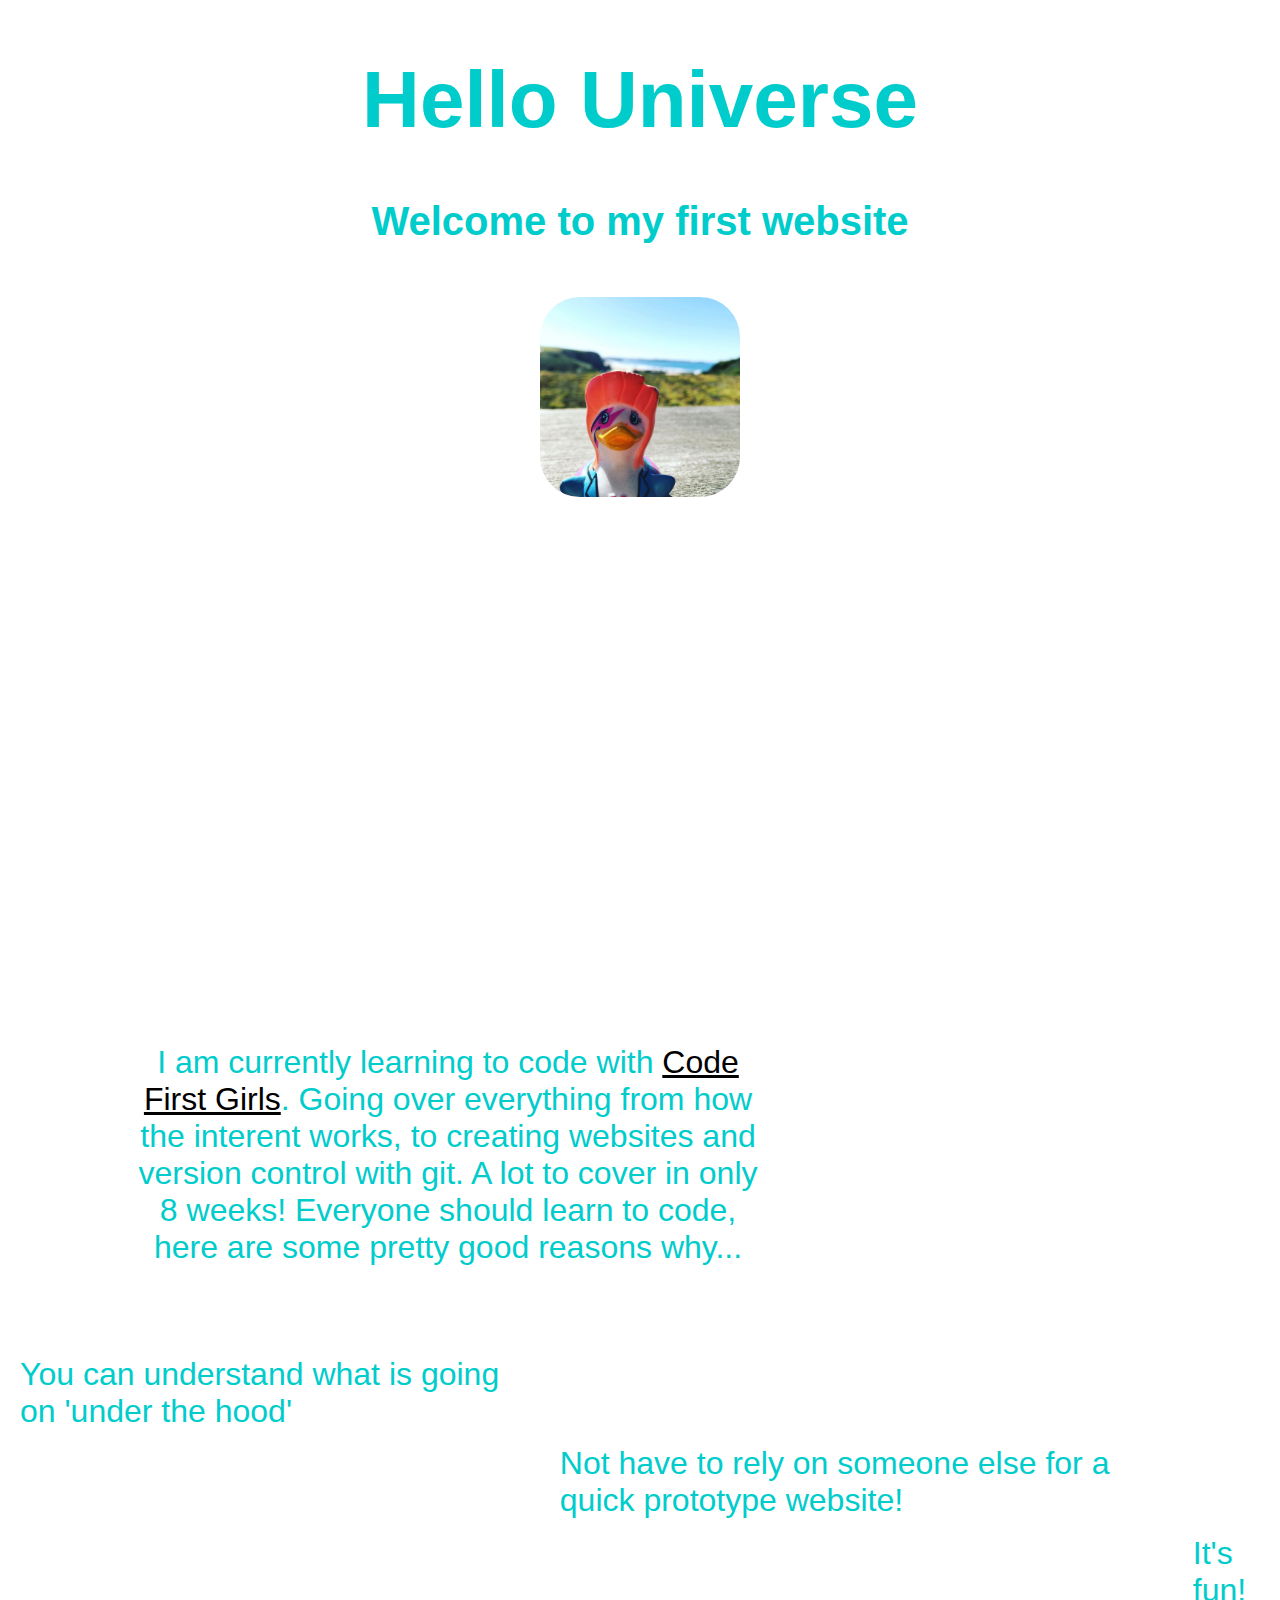
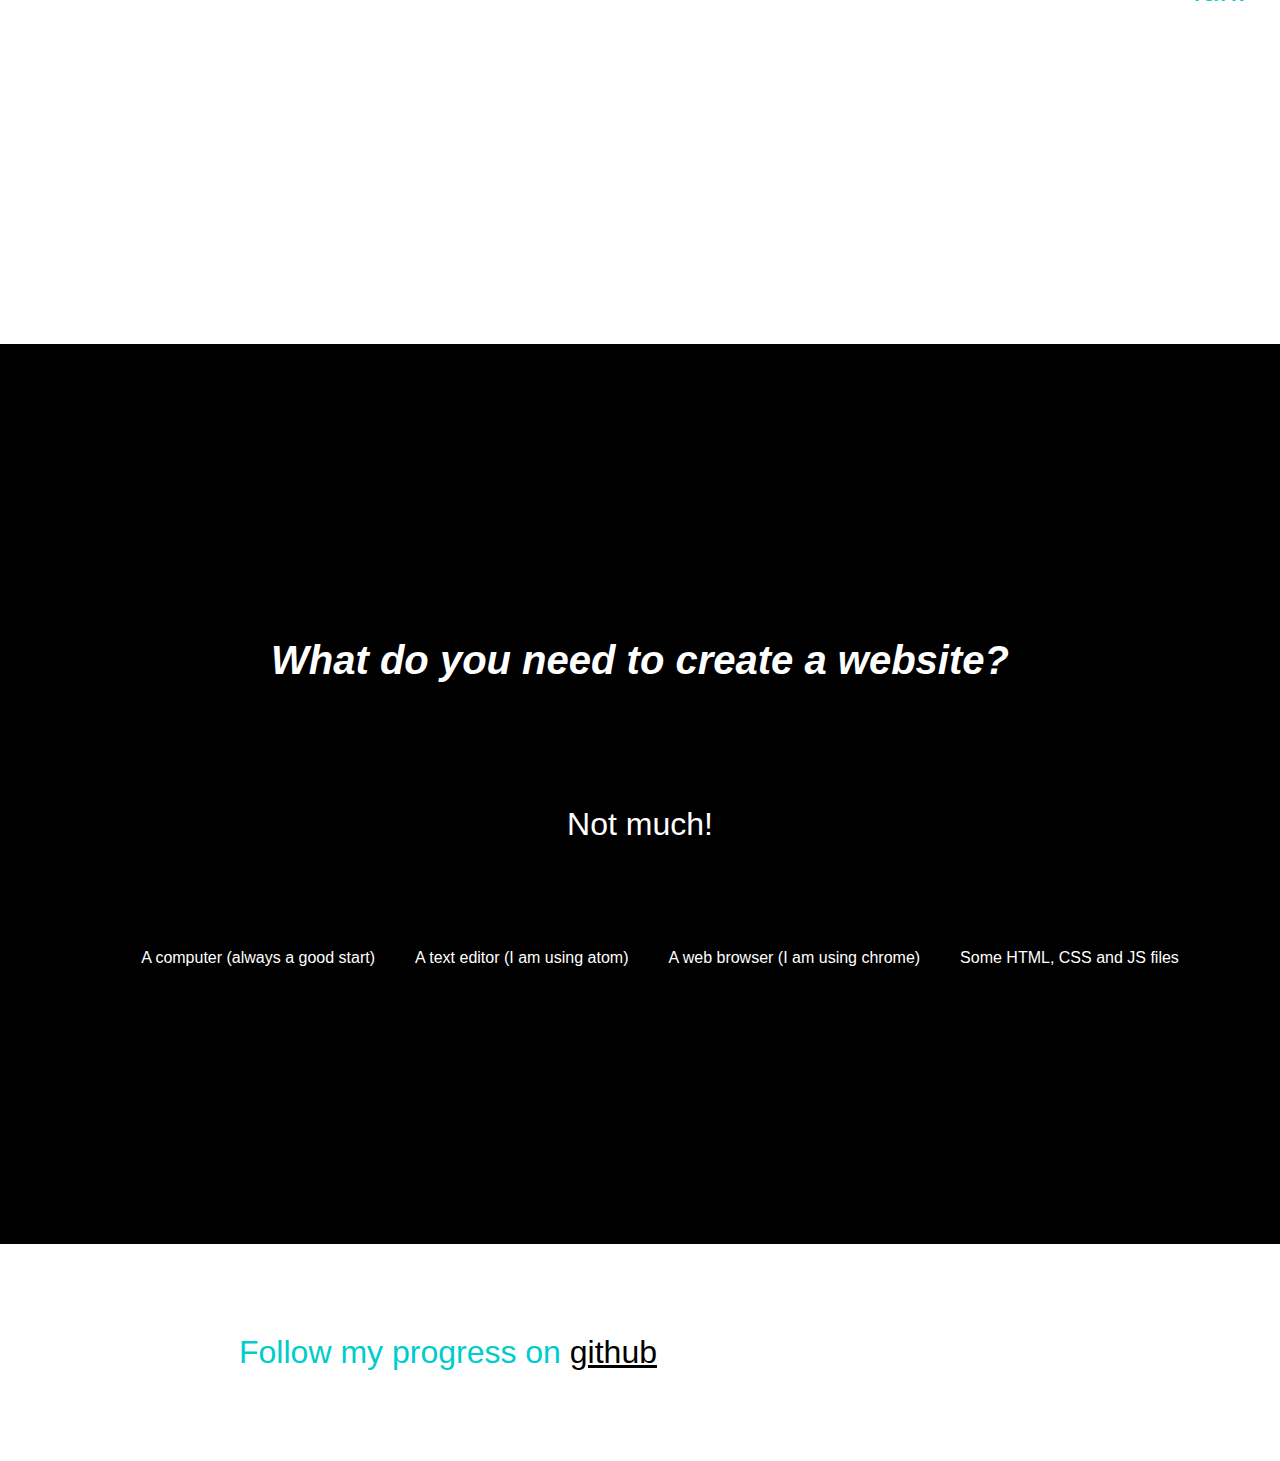
==== index.html @ e0ae8237 "Create index.html" ====
<!DOCTYPE html>
<htmL>
  <head>
    <title>First Website</title>
      <link rel="stylesheet" type="text/css" href="css/homepage-styles.css">
  </head>
  <body>

    <div>
      <h1>Hello Universe</h1>
      <h2>Welcome to my first website</h2>
      <image src="./duck.jpg" alt="A local image" width=200px>
    </div>

    <div>
      <p>I am currently learning to code with <a href="https://www.codefirstgirls.org.uk/">Code First Girls</a>. Going over everything from how the interent works, to creating websites and version control with git. A lot to cover in only 8 weeks! Everyone should learn to code, here are some pretty good reasons why...</p>
      <ol>
        <li>You can understand what is going on 'under the hood'</li>
        <li id="lower">Not have to rely on someone else for a quick prototype website!</li>
        <li id="lowest">It's fun!</li>
      </ol>
    </div>

    <div class="contrast">
      <h2><i>What do you need to create a website?</i></h2>
      <p>Not much!</p>
      <ul>
        <li>A computer (always a good start)</li>
        <li>A text editor (I am using atom)</li>
        <li>A web browser (I am using chrome)</li>
        <li>Some HTML, CSS and JS files</li>
      </ul>
    </div>
    <p>Follow my progress on <a href="https://github.com/">github</a></p>
  </body>
</html>
---- css/homepage-styles.css ----
body{
        color: rgb(0,204,204);
        font-family: arial;
        margin: 0px;
}
div{
    min-height: 100vh;
    width: 100vw;
}
h1,h2{
  text-align: center;
}
h1{
  font-size: 5em;
}
h2{
  font-size: 2.5em;
}
img{
  display: block;
  padding: 20px;
  margin: 0 auto;
  border-radius: 60px;
}
p{
  text-align: center;
  width: 50%;
  margin: 10vh 10vw;
  font-size: 2em;
}
a{
  color: rgb(0,0,0);
}
ol{
  list-style: none;
  padding: 0;
  margin-bottom: 10%;
  font-size: 2em;
  display: flex;
  justify-content: space-evenly;
  }
li#lower{
  margin-top: 7%;
}
li#lowest{
  margin-top: 14%;
}
div.contrast{
  background-color: rgb(0, 0, 0);
  color: rgb(255, 255, 255);
  display: flex;
  justify-content: center;
  align-items: center;
  flex-direction: column;
}
ul{
  list-style: none;
  display: flex;
}
li{
  margin: 0 20px;
  transition: 0.6s ease;
}
li:hover{
  font-size: 1.2em;
}
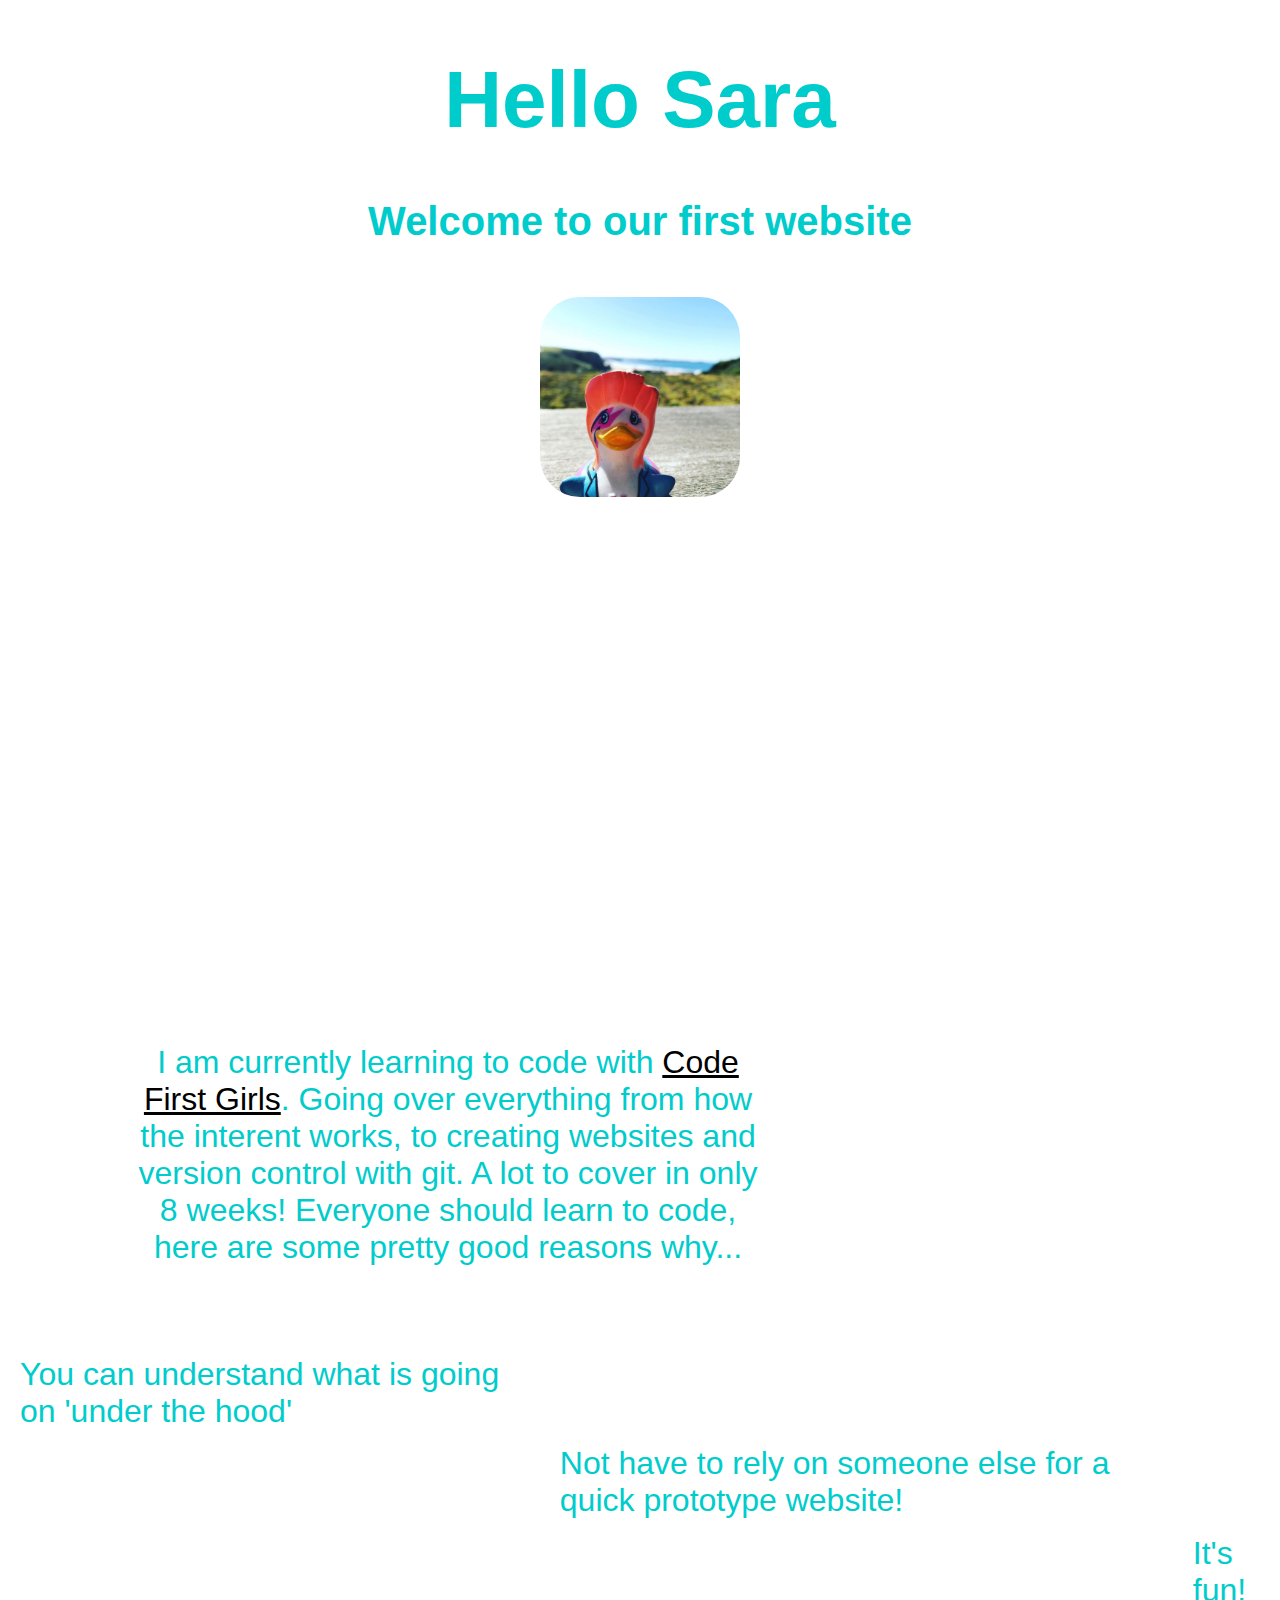
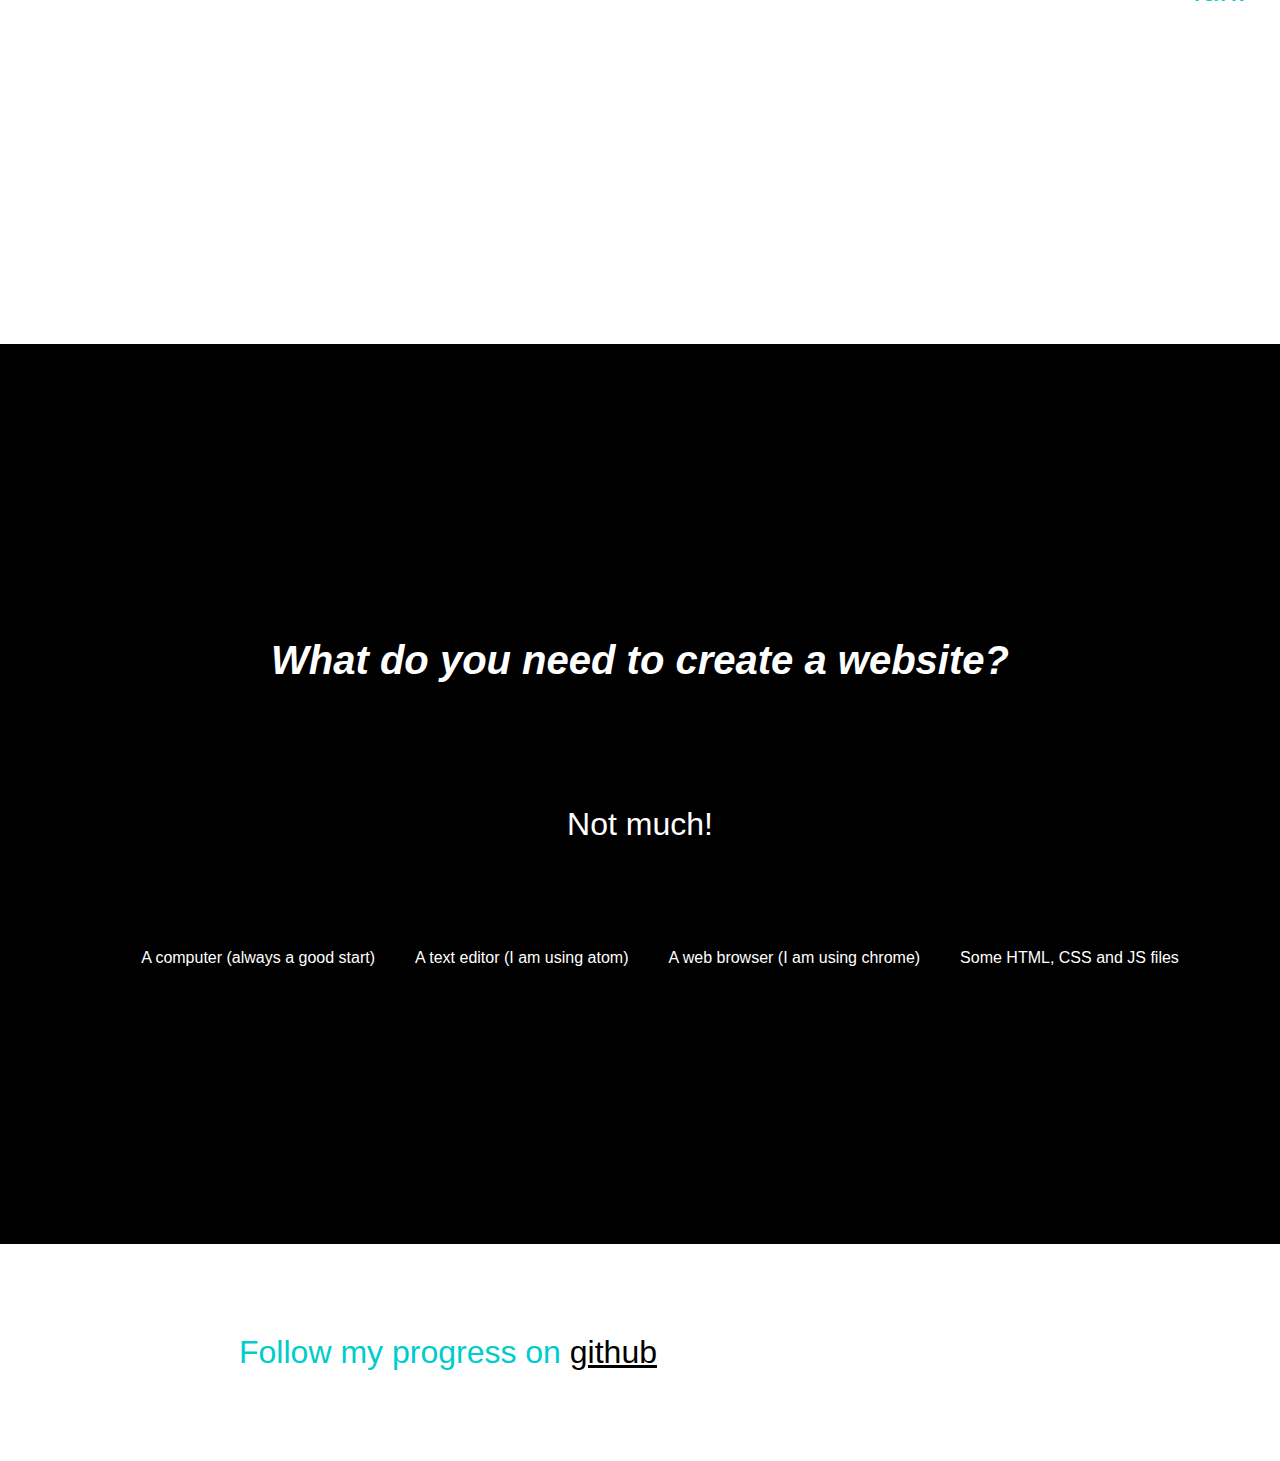
==== commit 1ff33aa0: "Update index.html" ====
--- a/index.html
+++ b/index.html
@@ -7,8 +7,8 @@
   <body>
 
     <div>
-      <h1>Hello Universe</h1>
-      <h2>Welcome to my first website</h2>
+      <h1>Hello Sara</h1>
+      <h2>Welcome to our first website</h2>
       <image src="./duck.jpg" alt="A local image" width=200px>
     </div>
 
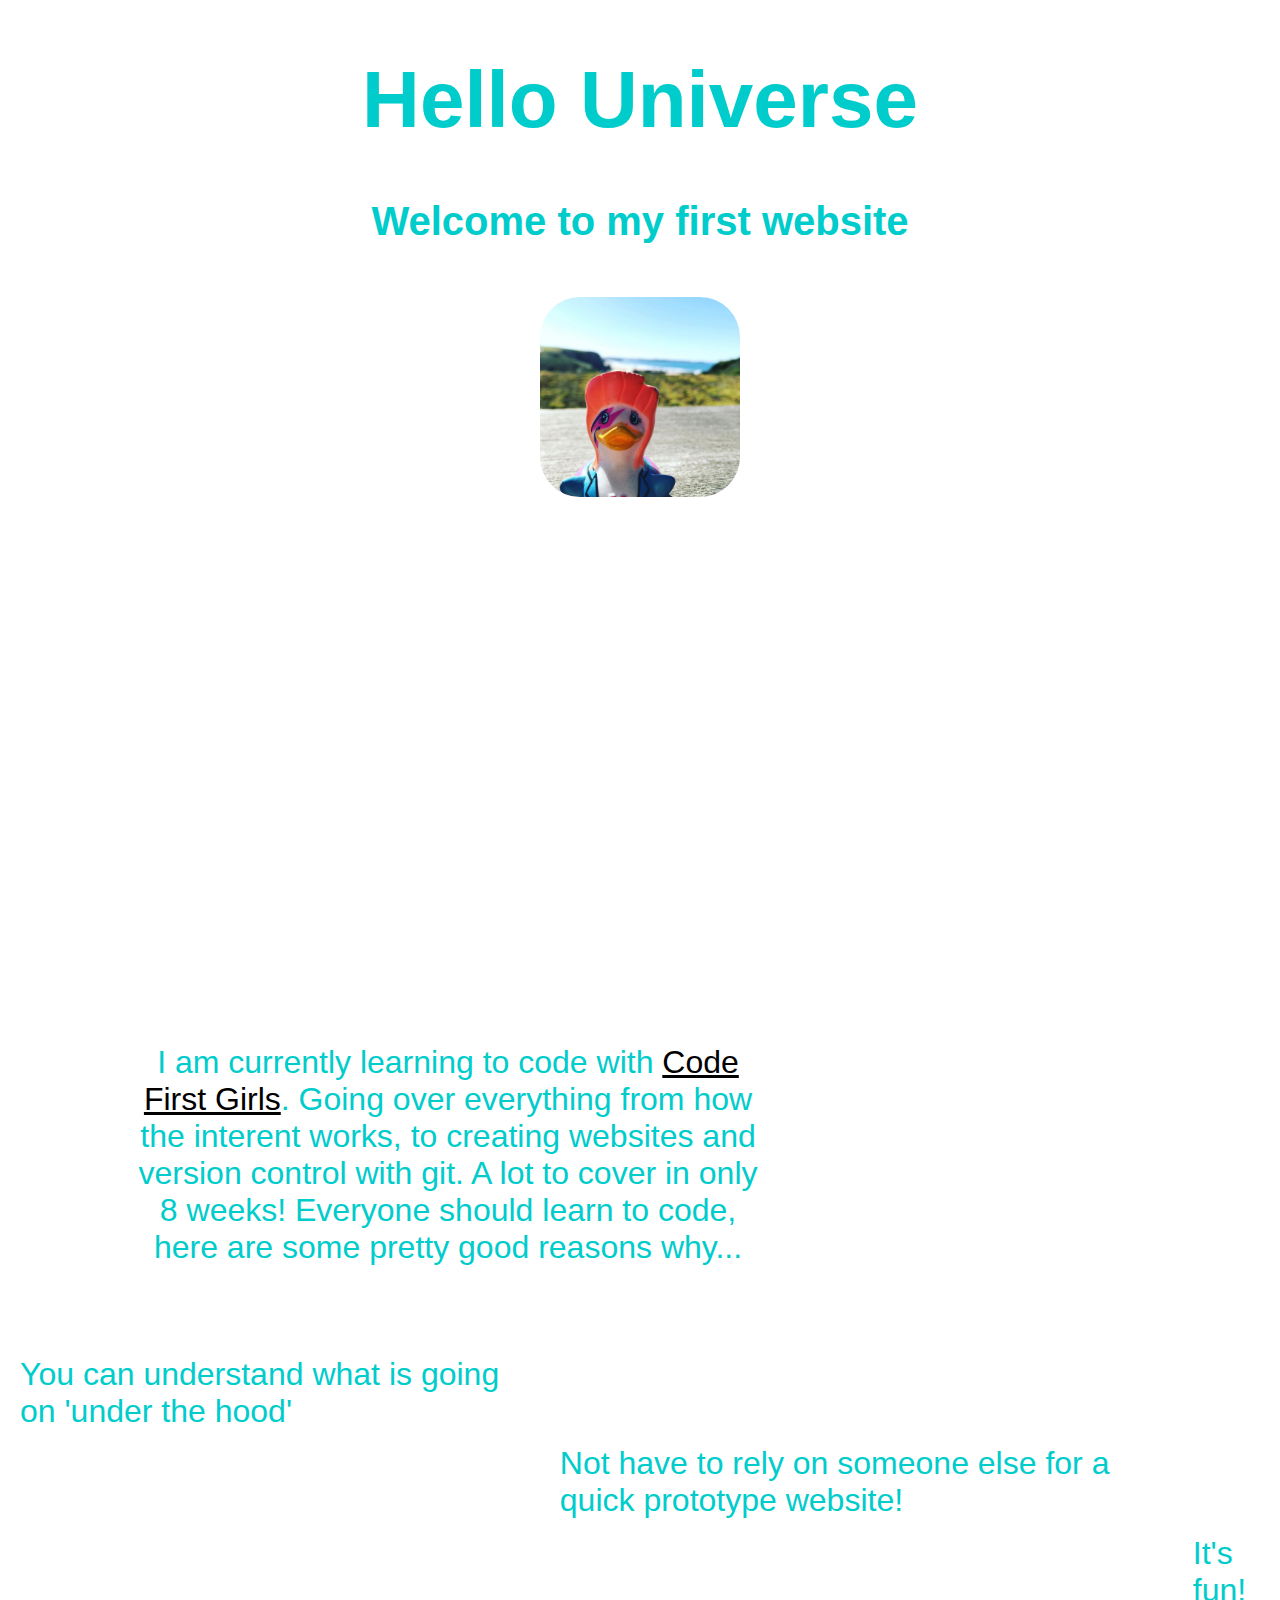
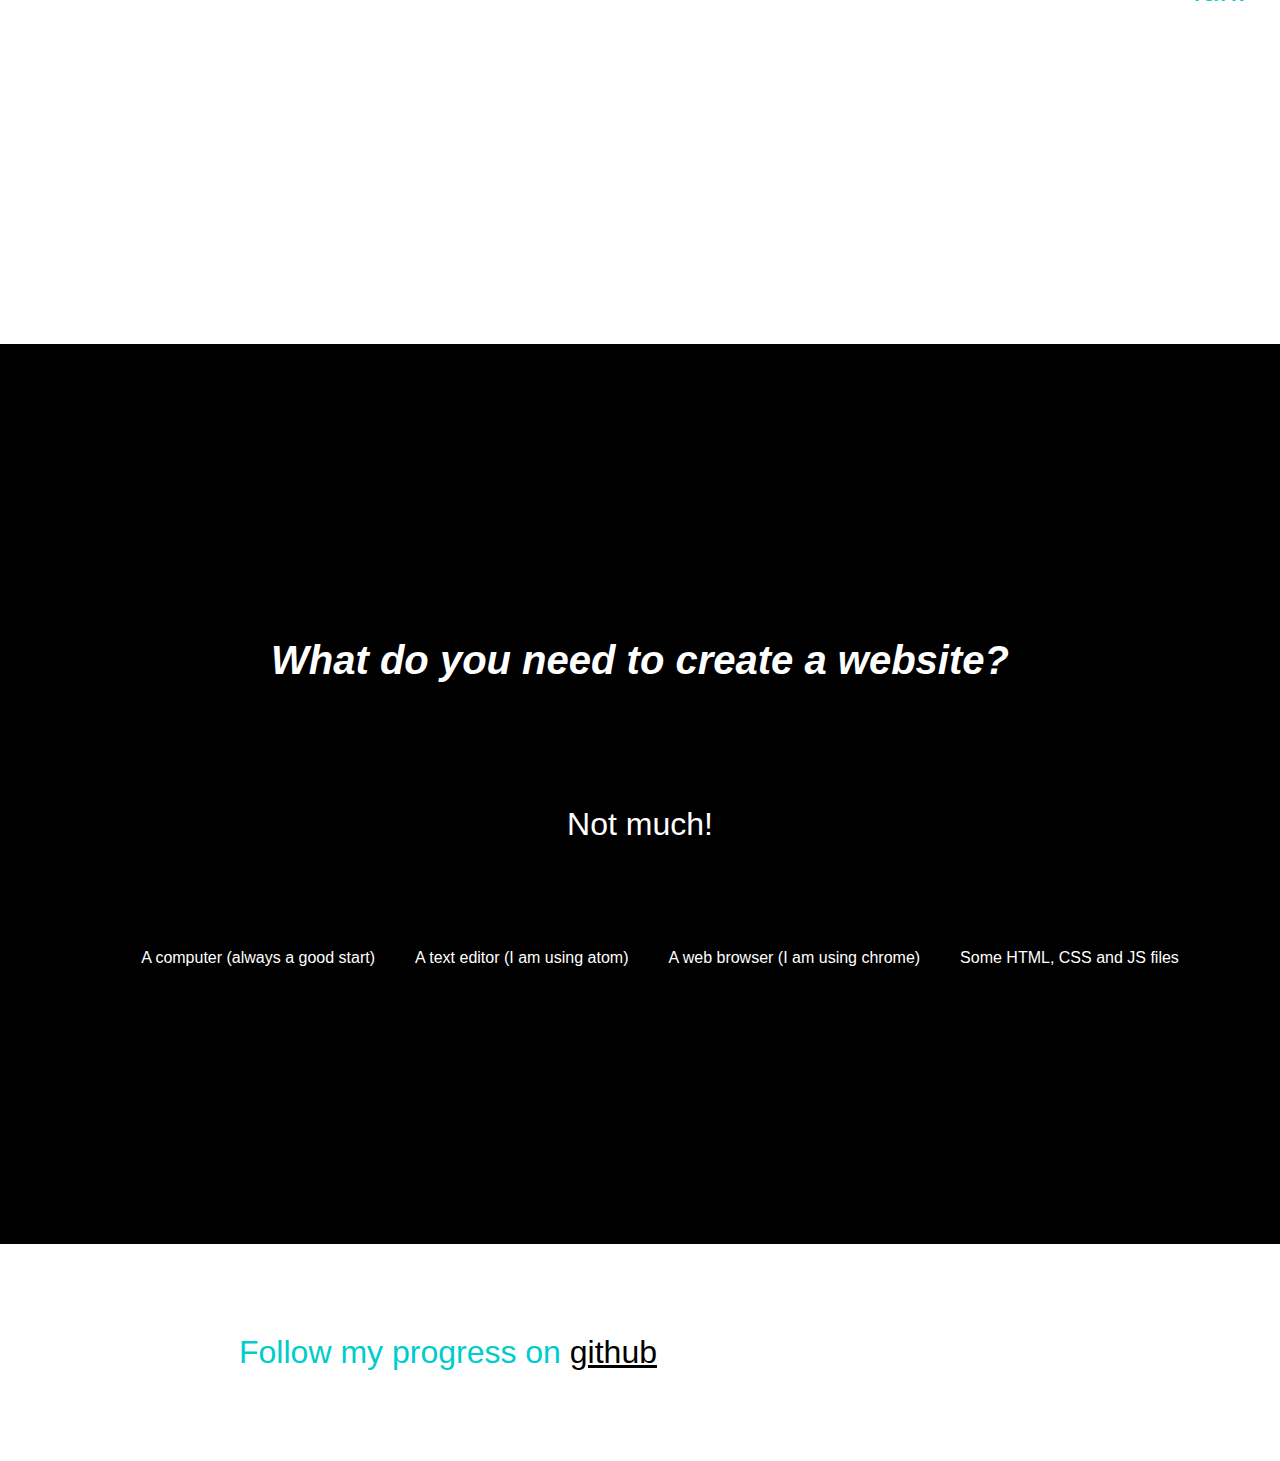
==== commit 60252d77: "Revert "Update index.html"" ====
--- a/index.html
+++ b/index.html
@@ -7,8 +7,8 @@
   <body>
 
     <div>
-      <h1>Hello Sara</h1>
-      <h2>Welcome to our first website</h2>
+      <h1>Hello Universe</h1>
+      <h2>Welcome to my first website</h2>
       <image src="./duck.jpg" alt="A local image" width=200px>
     </div>
 
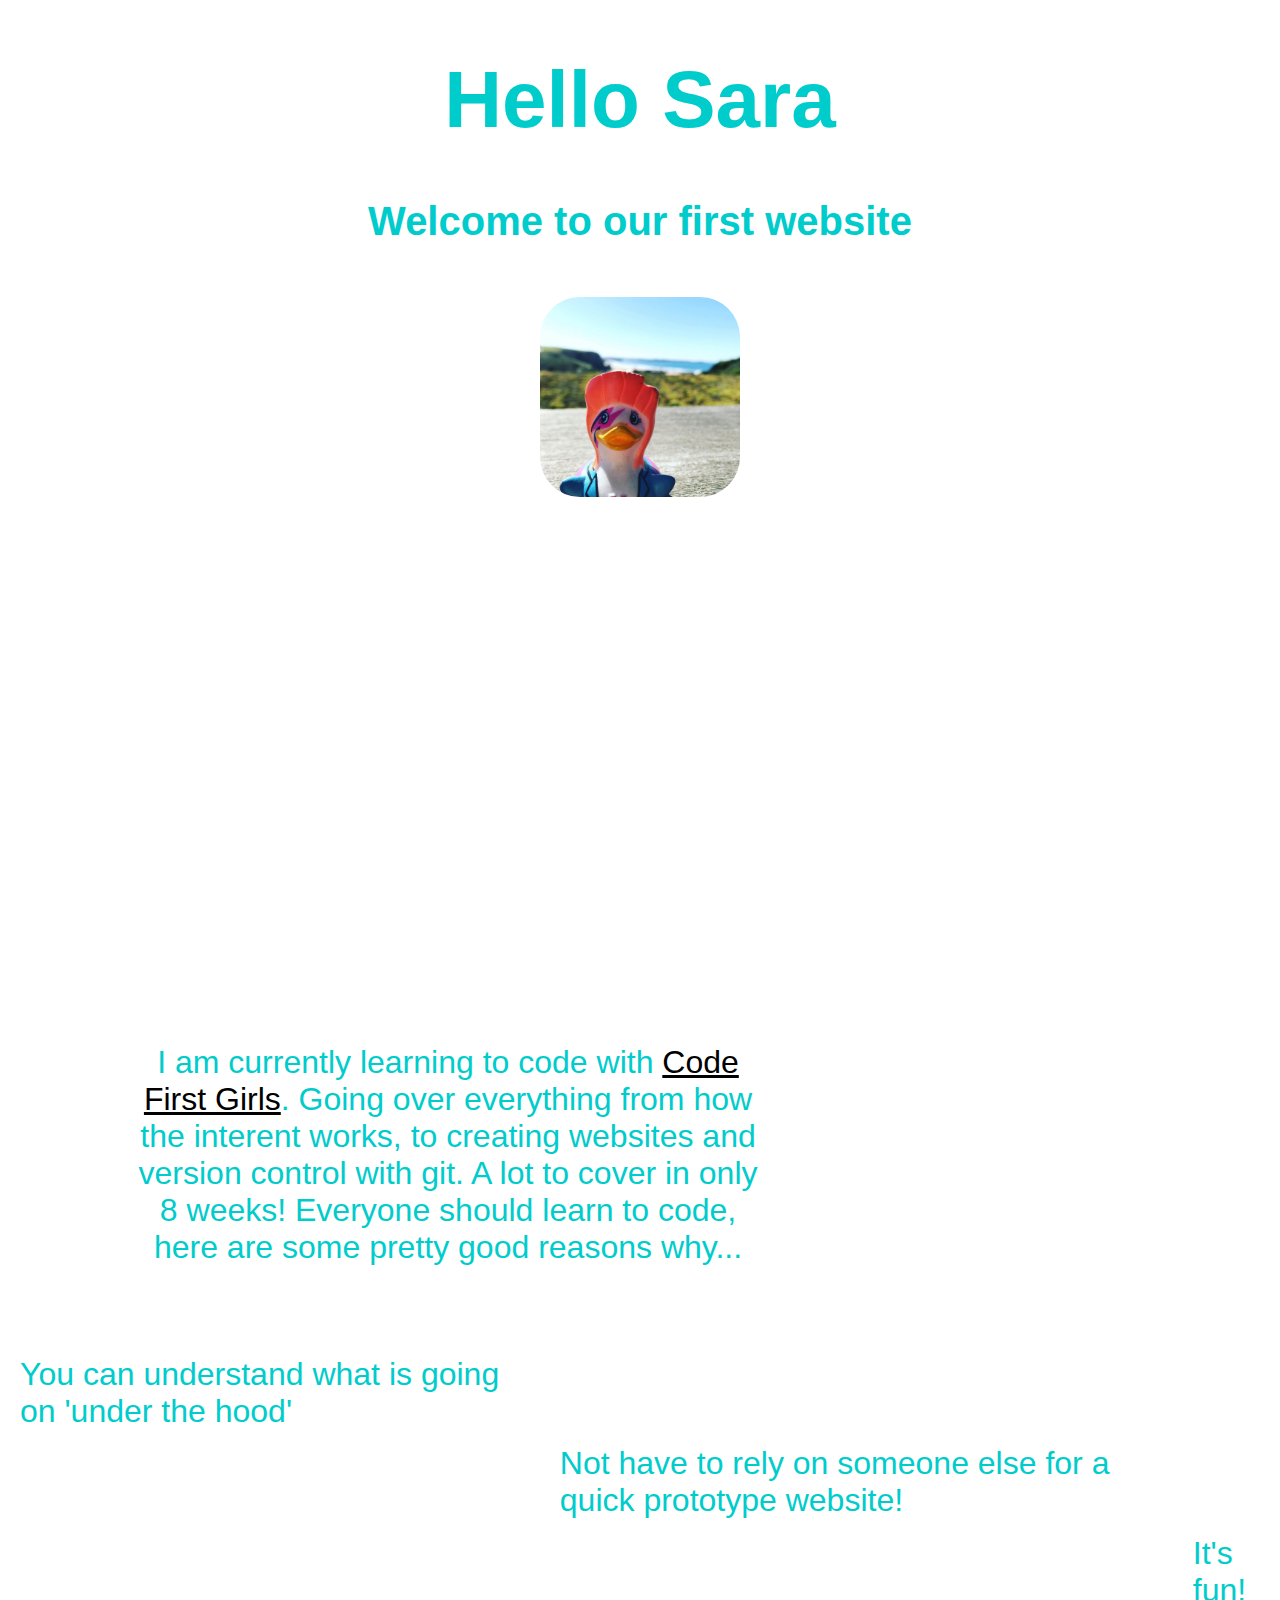
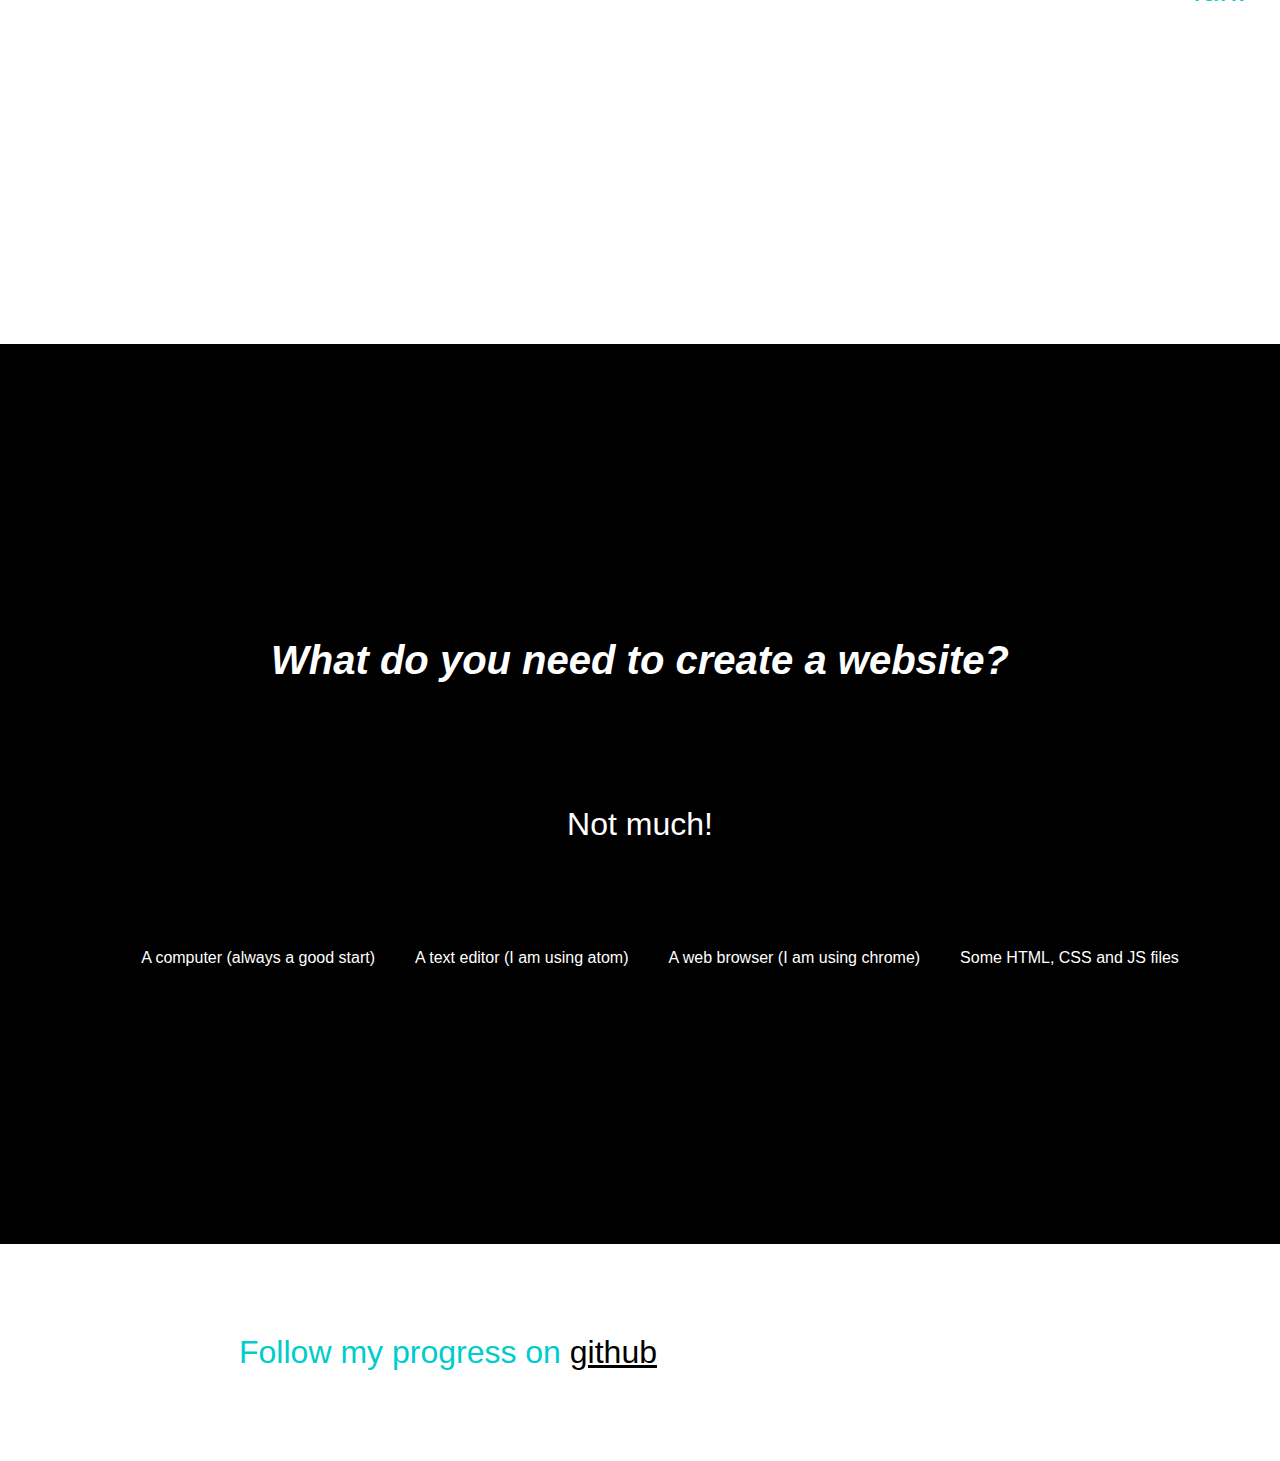
==== commit acb61eed: "Revert "Revert "Update index.html""" ====
--- a/index.html
+++ b/index.html
@@ -7,8 +7,8 @@
   <body>
 
     <div>
-      <h1>Hello Universe</h1>
-      <h2>Welcome to my first website</h2>
+      <h1>Hello Sara</h1>
+      <h2>Welcome to our first website</h2>
       <image src="./duck.jpg" alt="A local image" width=200px>
     </div>
 
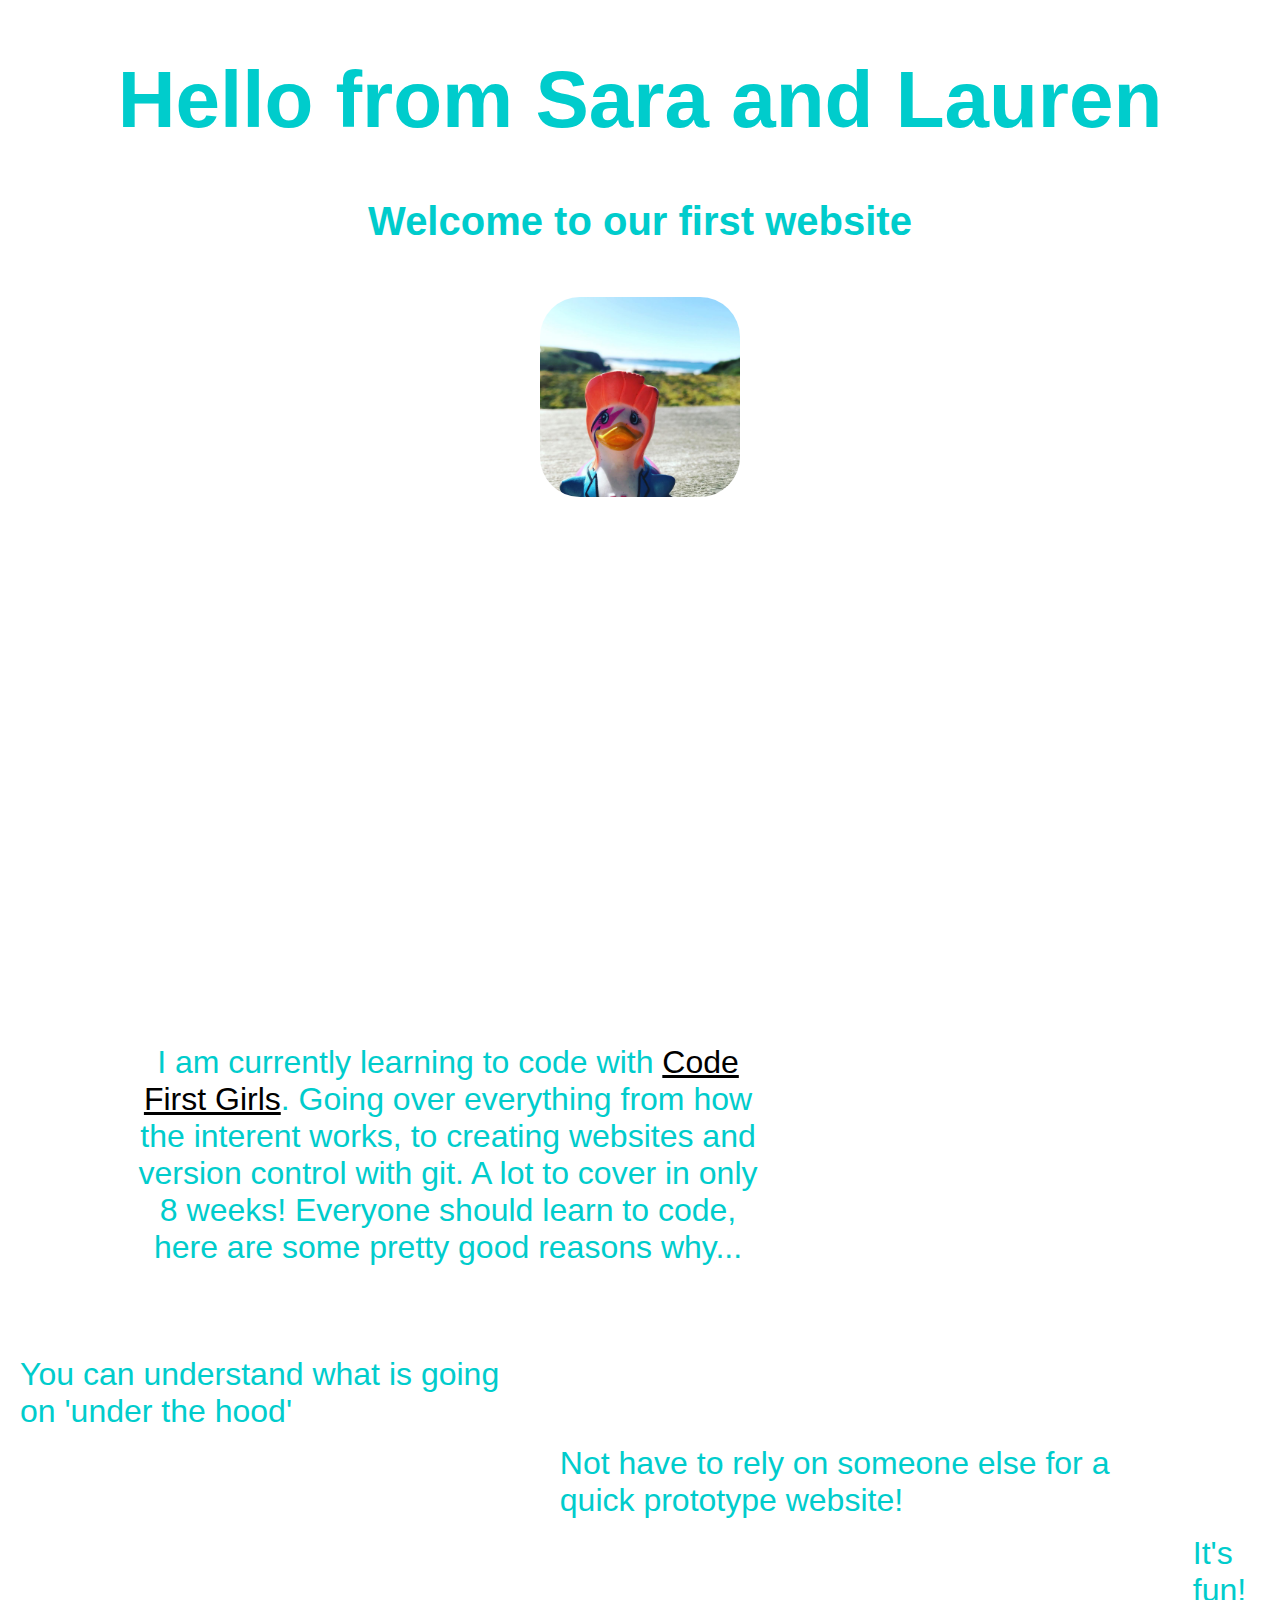
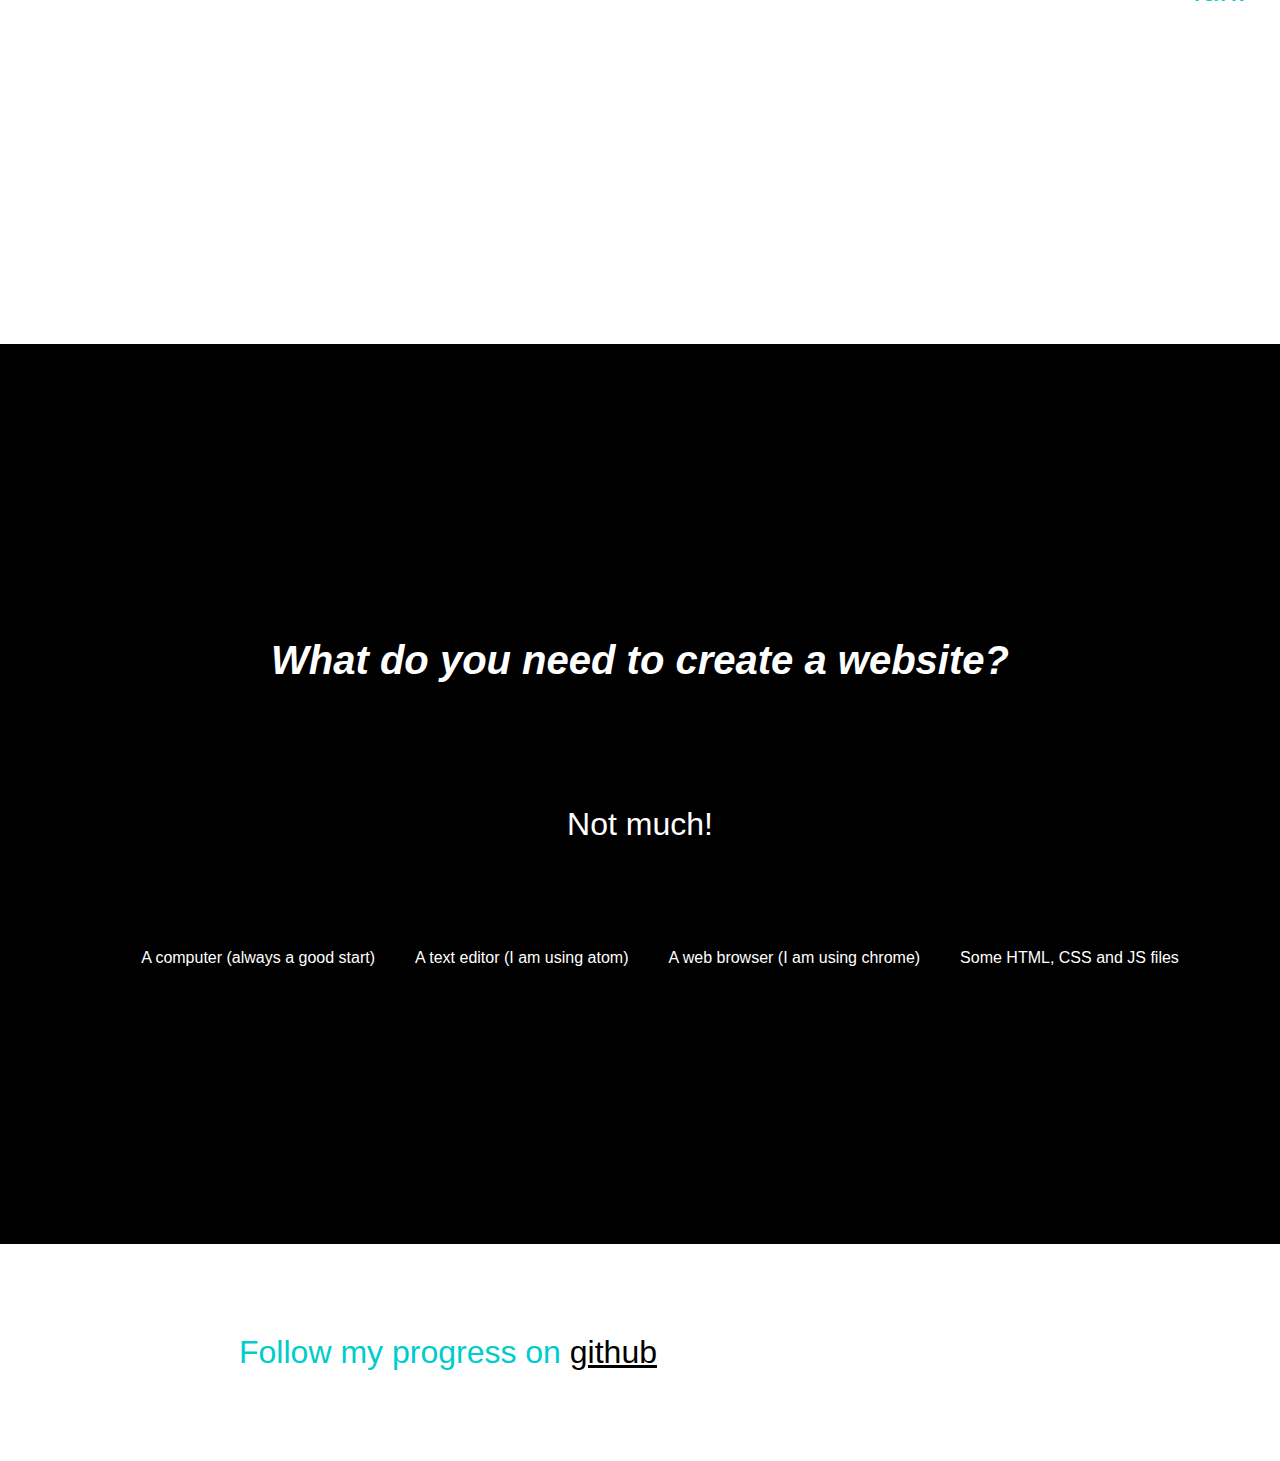
==== commit 727369f7: "Update index.html" ====
--- a/index.html
+++ b/index.html
@@ -7,7 +7,7 @@
   <body>
 
     <div>
-      <h1>Hello Sara</h1>
+      <h1>Hello from Sara and Lauren</h1>
       <h2>Welcome to our first website</h2>
       <image src="./duck.jpg" alt="A local image" width=200px>
     </div>
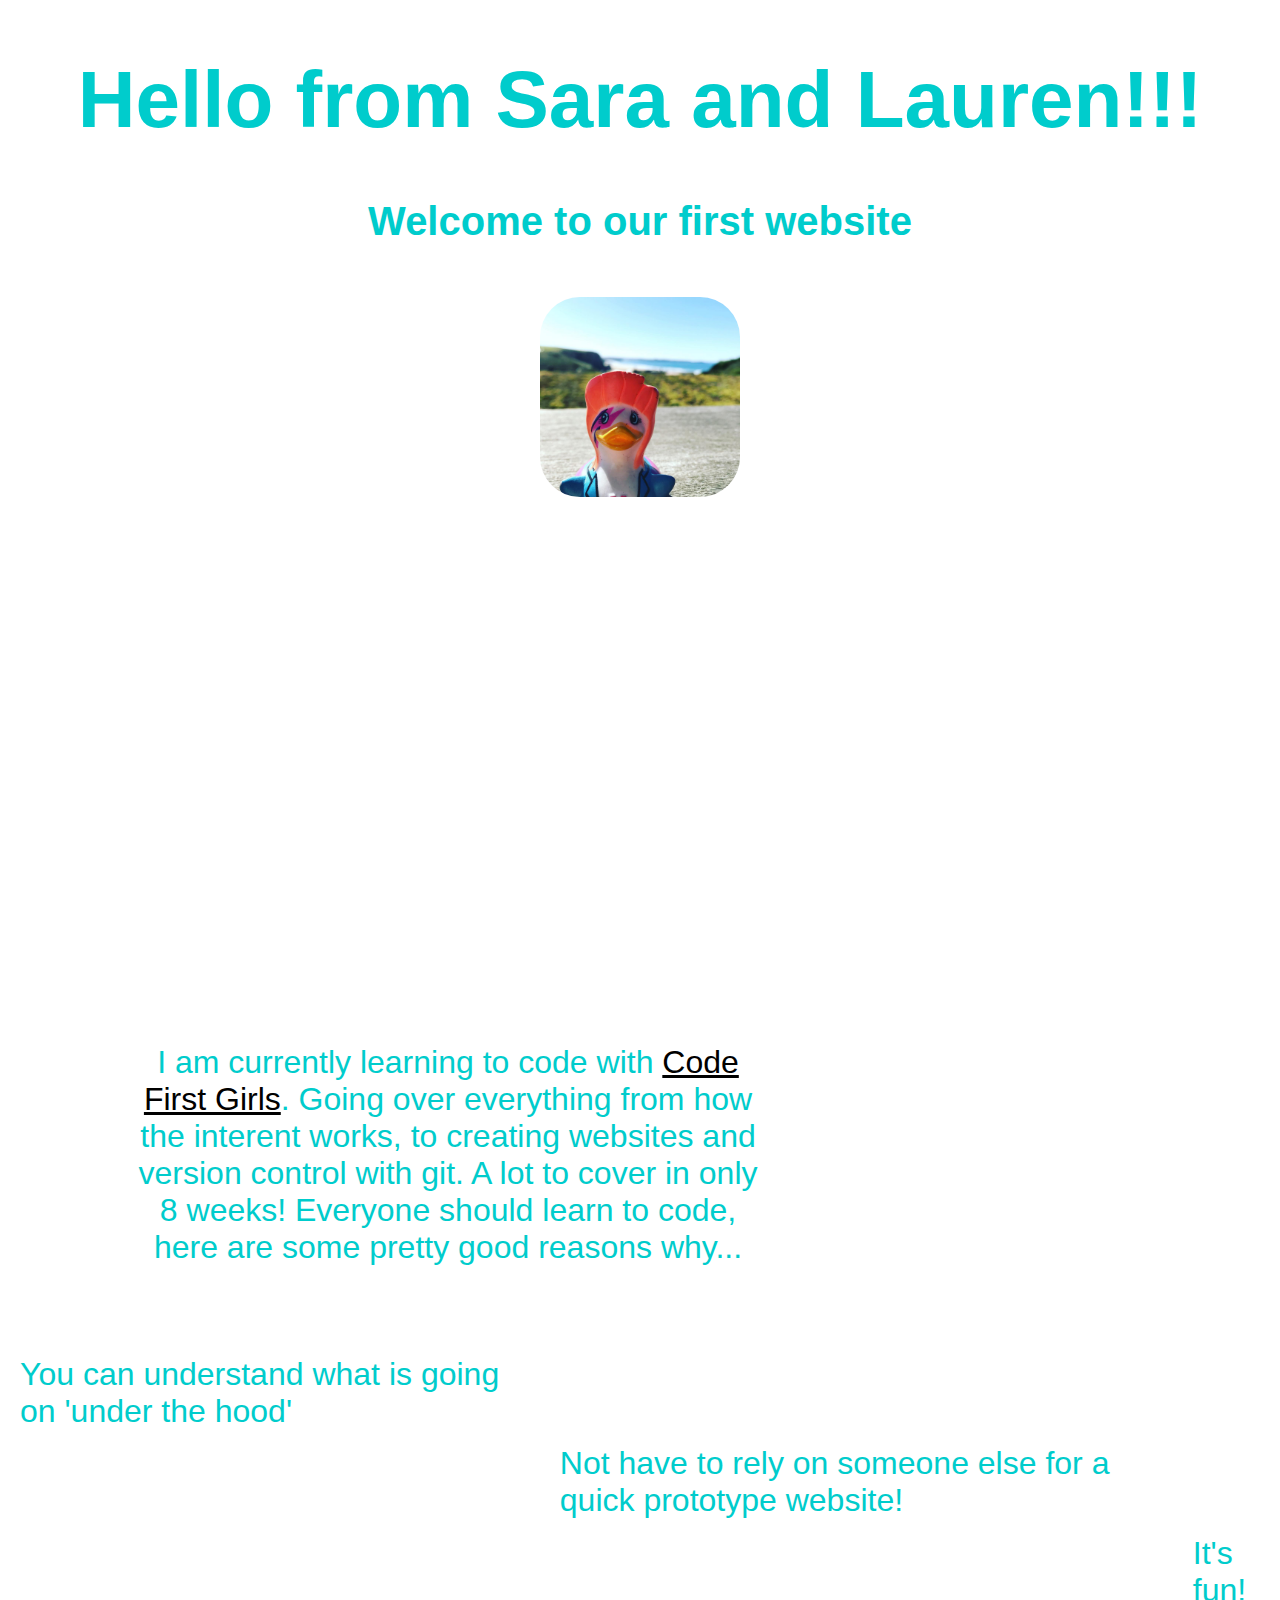
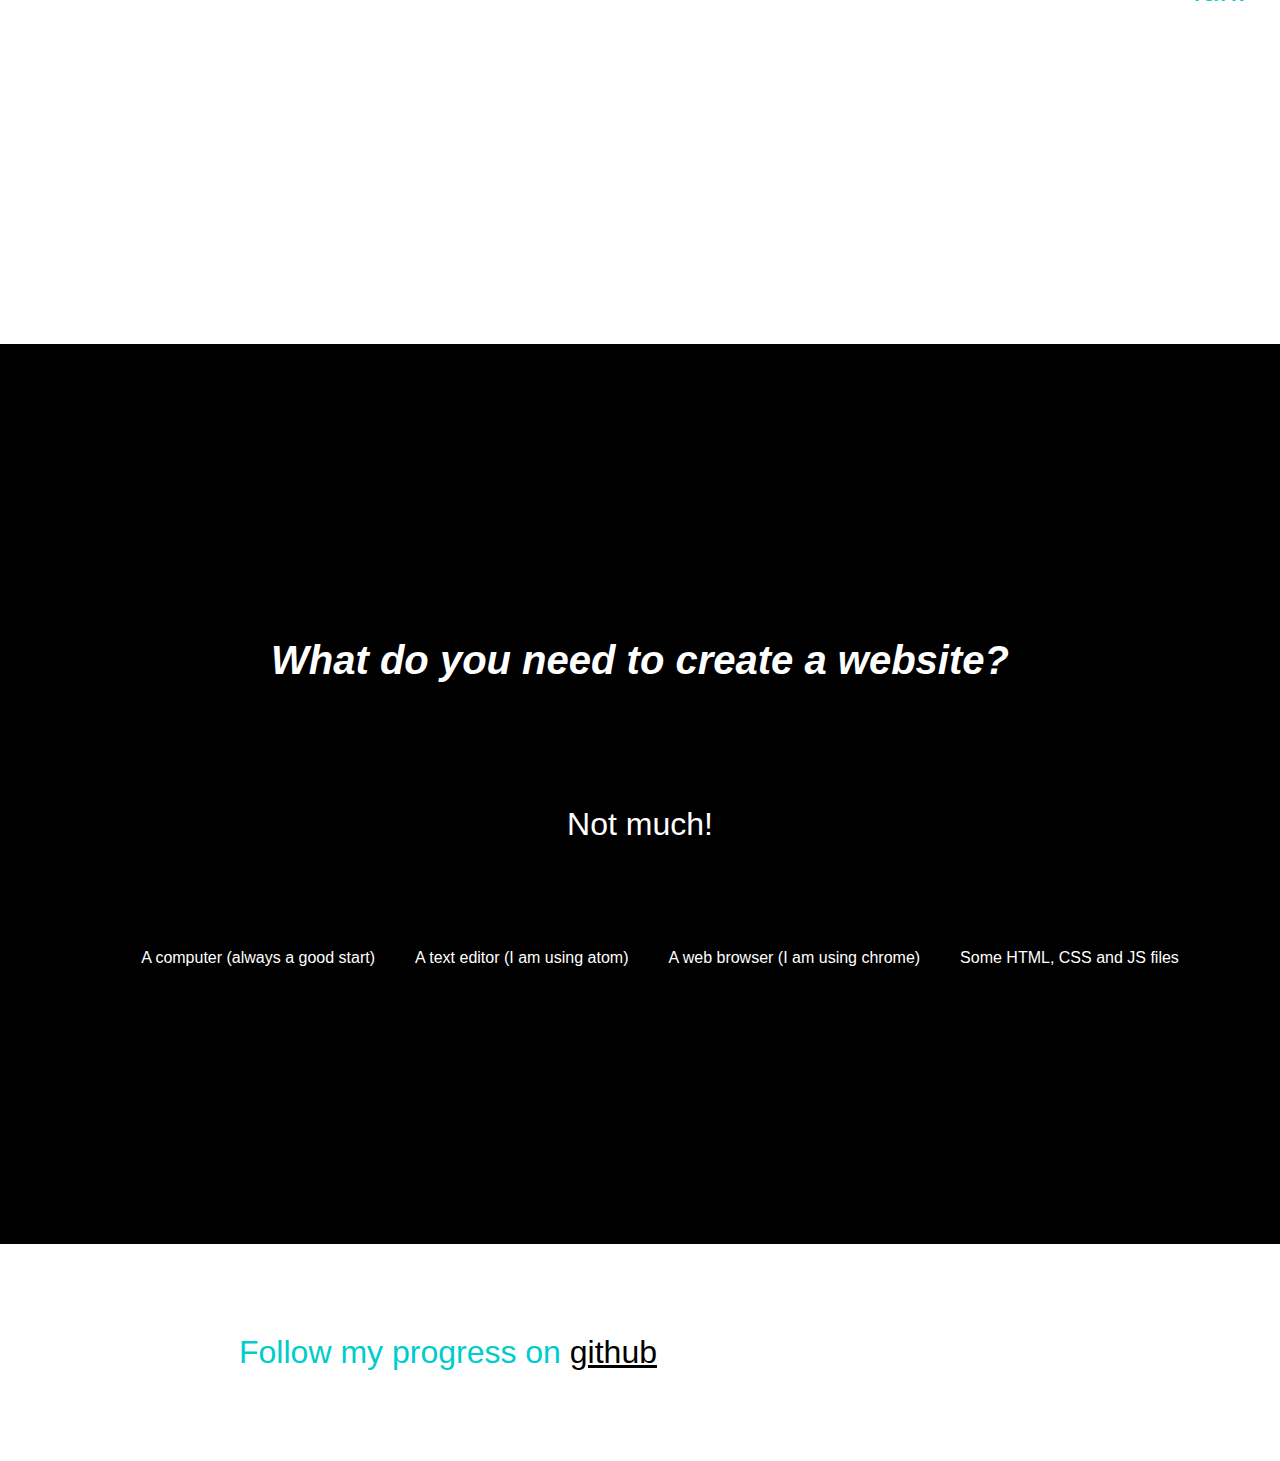
==== commit 8ed6bd0d: "Update index.html" ====
--- a/index.html
+++ b/index.html
@@ -7,7 +7,7 @@
   <body>
 
     <div>
-      <h1>Hello from Sara and Lauren</h1>
+      <h1>Hello from Sara and Lauren!!!</h1>
       <h2>Welcome to our first website</h2>
       <image src="./duck.jpg" alt="A local image" width=200px>
     </div>
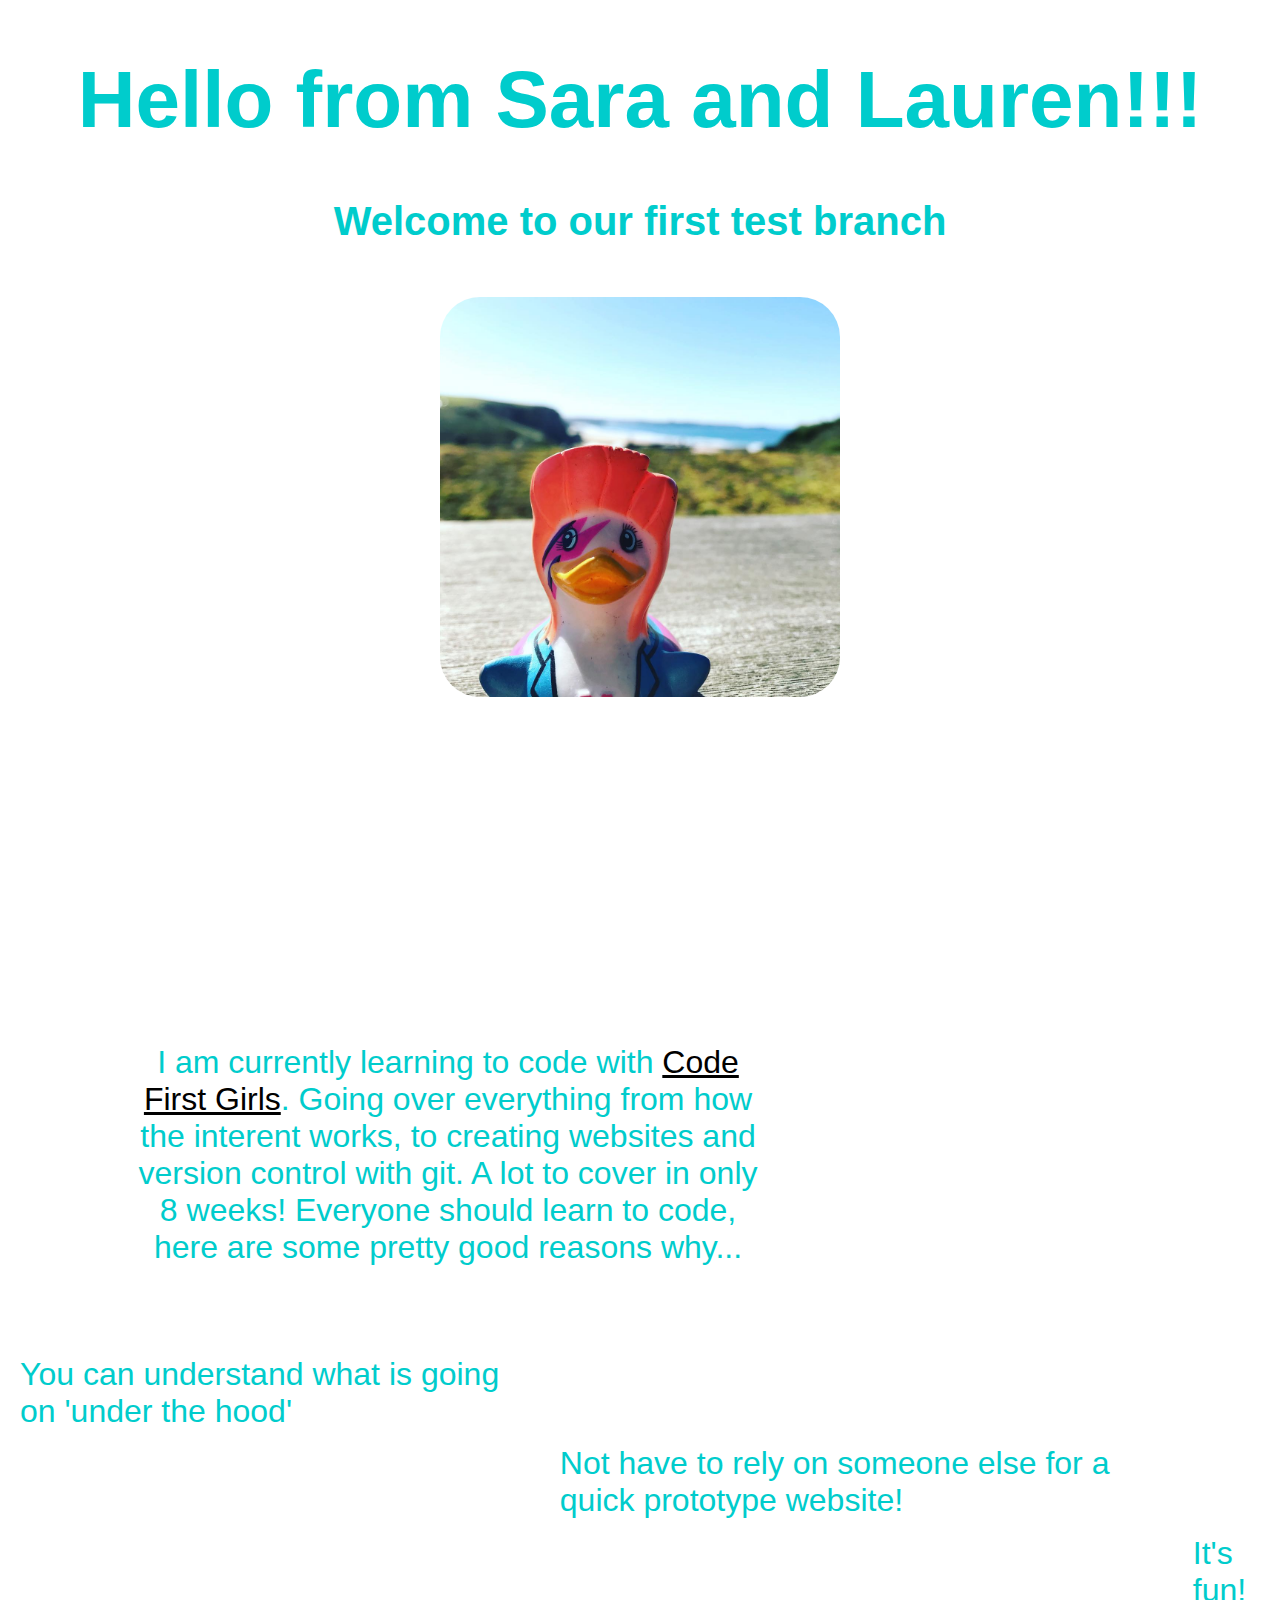
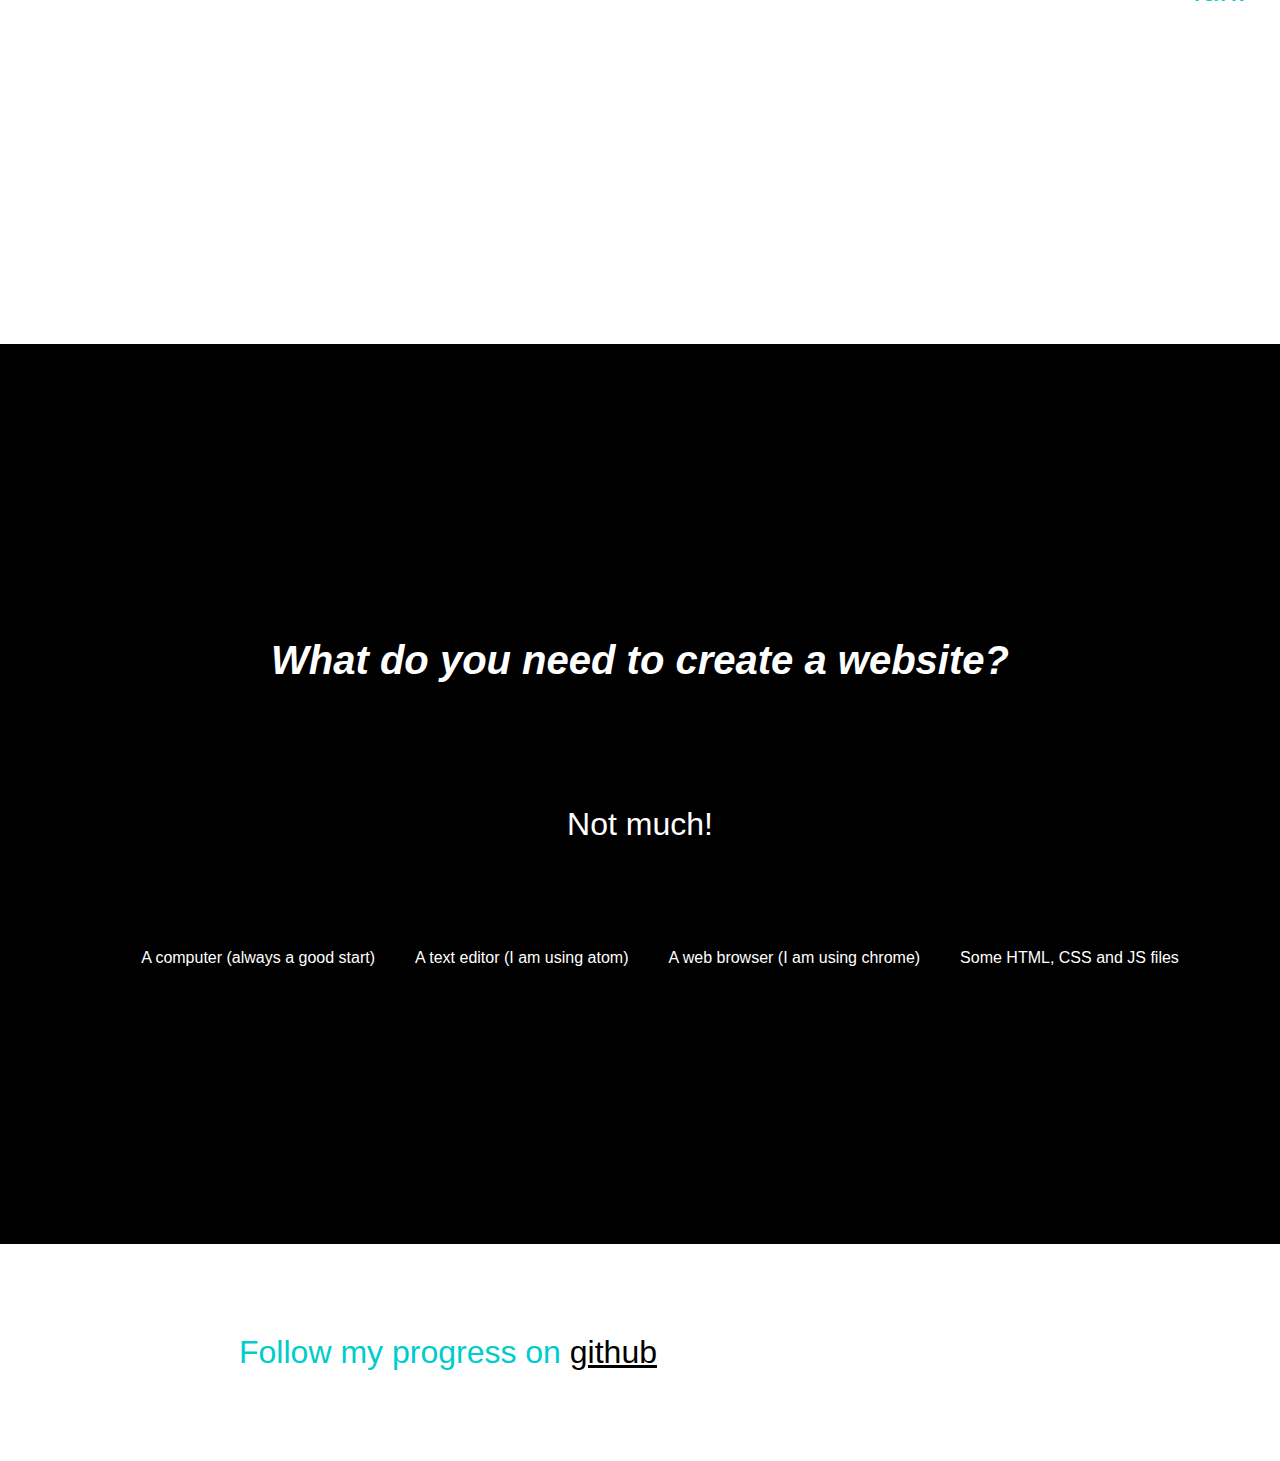
==== commit 0a36007a: "Update index.html" ====
--- a/index.html
+++ b/index.html
@@ -8,8 +8,8 @@
 
     <div>
       <h1>Hello from Sara and Lauren!!!</h1>
-      <h2>Welcome to our first website</h2>
-      <image src="./duck.jpg" alt="A local image" width=200px>
+      <h2>Welcome to our first test branch</h2>
+      <image src="./duck.jpg" alt="A local image" width=400px>
     </div>
 
     <div>
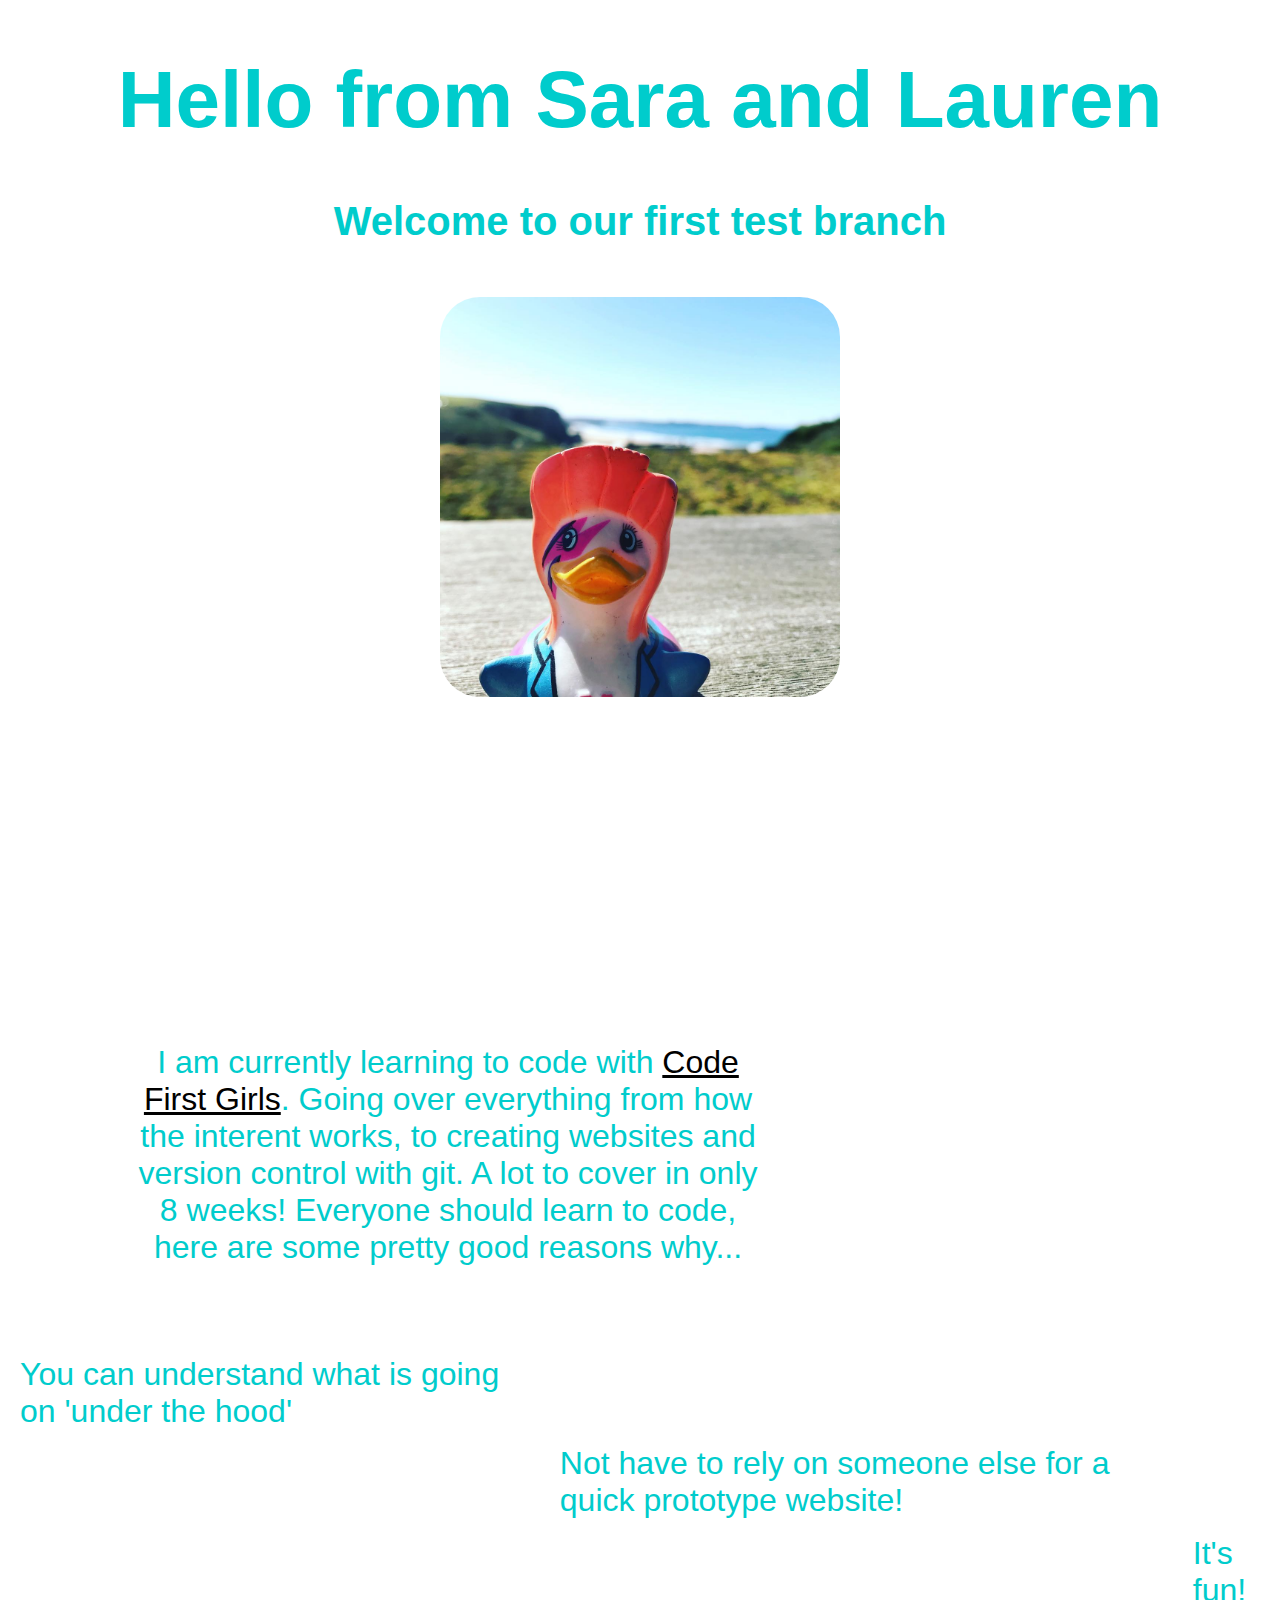
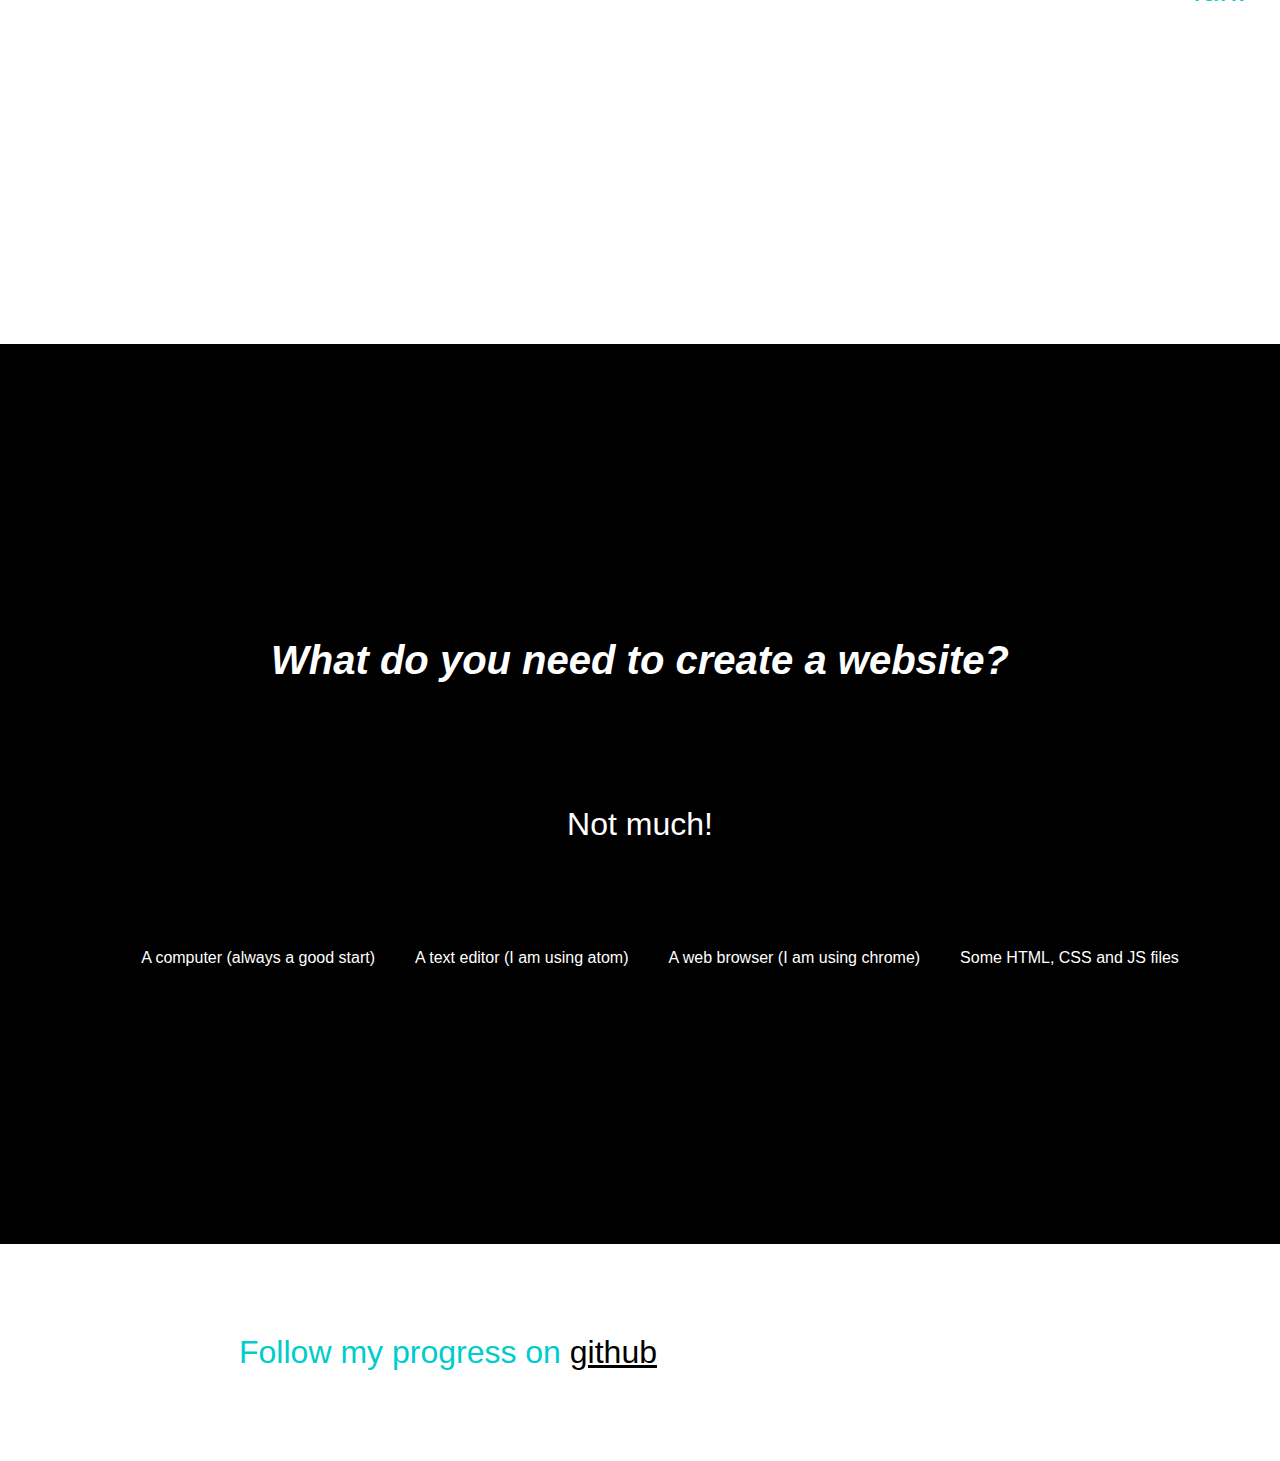
==== commit 8b329f7e: "Update index.html" ====
--- a/index.html
+++ b/index.html
@@ -7,7 +7,7 @@
   <body>
 
     <div>
-      <h1>Hello from Sara and Lauren!!!</h1>
+      <h1>Hello from Sara and Lauren</h1>
       <h2>Welcome to our first test branch</h2>
       <image src="./duck.jpg" alt="A local image" width=400px>
     </div>
